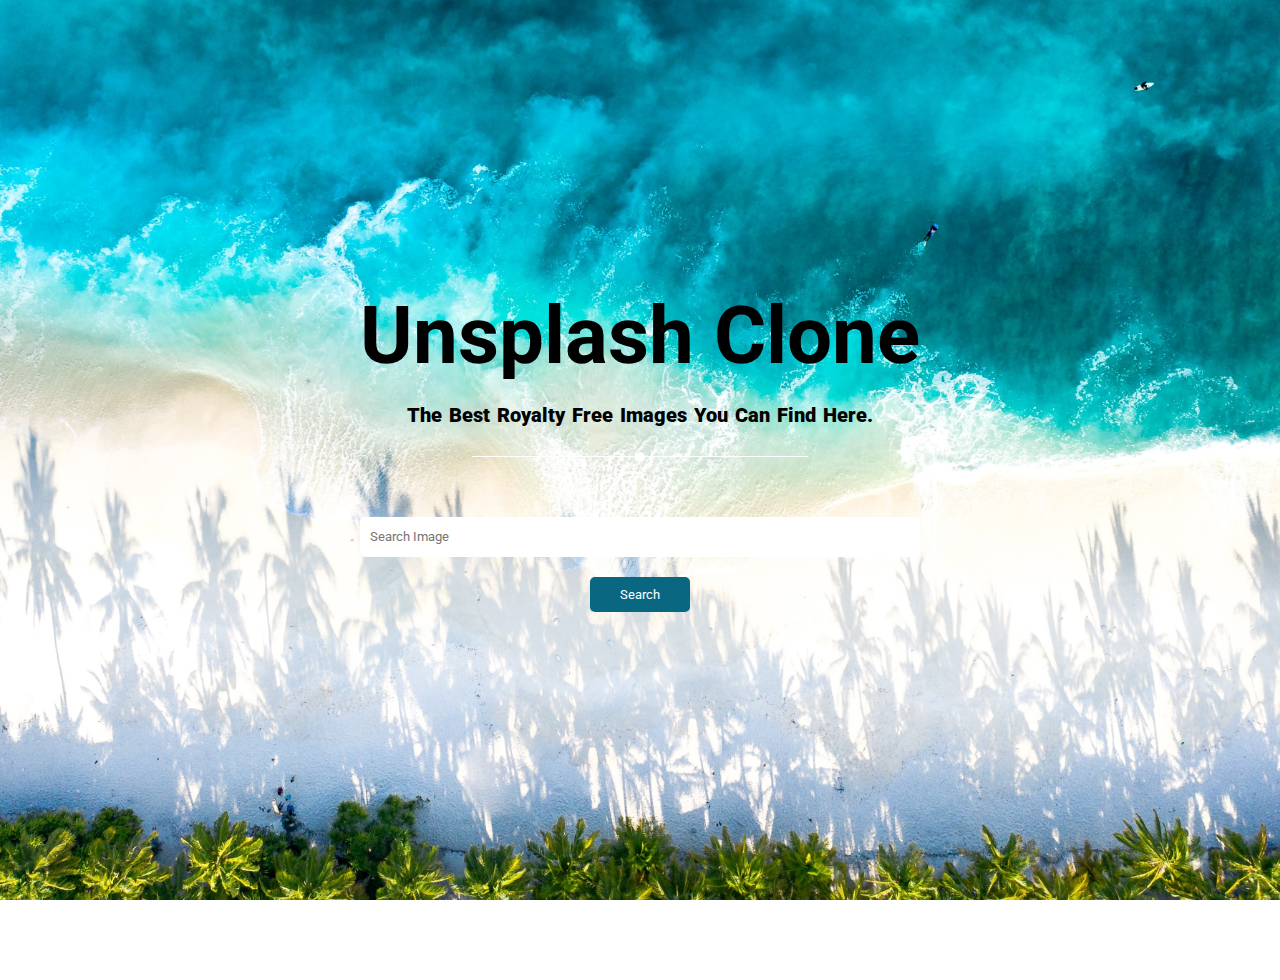
==== index.html @ 47d00bf1 "first commit" ====
<!DOCTYPE html>
<html lang="en">
  <head>
    <meta charset="UTF-8" />
    <meta http-equiv="X-UA-Compatible" content="IE=edge" />
    <meta name="viewport" content="width=device-width, initial-scale=1.0" />
    <title>Unsplash Clone</title>

    <!-- css file for homepage -->
    <link rel="stylesheet" href="CSS/style.css" />
    <link rel="preconnect" href="https://fonts.googleapis.com" />
    <link rel="preconnect" href="https://fonts.gstatic.com" crossorigin />
    <link
      href="https://fonts.googleapis.com/css2?family=Roboto:wght@100&display=swap"
      rel="stylesheet"
    />
  </head>

  <body>
    <header class="header-section">
      <div class="header-content">
        <h1 class="logo">Unsplash Clone</h1>
        <p class="sub-line">the best royalty free images you can find here.</p>

        <form action="search.html">
          <input
            type="text"
            autocomplete="off"
            name="search"
            class="search-box"
            placeholder="search image"
          />
          <button class="search-btn" type="submit">Search</button>
        </form>
      </div>
    </header>

    <!-- popup window -->
    <div class="image-popup hide">
      <button class="close-btn">x</button>
      <a href="#" class="download-btn">download images</a>
      <img src="img/img (1).png" class="large-img" alt="" />
      <button class="controls pre-btn"><img src="img/pre.png" alt="" /></button>
      <button class="controls nxt-btn"><img src="img/nxt.png" alt="" /></button>
    </div>

    <!-- gallery -->
    <section class="gallery">
      <!-- <img src="img/img (1).png" class="gallery-img" alt="" /> -->
    </section>

    <script src="app.js"></script>
  </body>
</html>
---- CSS/style.css ----
* {
  margin: 0;
  padding: 0;
  box-sizing: border-box;
  font-family: "roboto", sans-serif;
}

.header-section {
  width: 100%;
  height: 100vh;
  position: relative;
  background-image: url("../img/bg.jpg");
  background-size: cover;
  display: flex;
  justify-content: center;
  align-items: center;
  text-align: center;
}

.logo {
  font-size: 80px;
  font-weight: 2000;
  color: rgb(0, 0, 0);
  text-transform: capitalize;
}

.sub-line {
  color: rgb(0, 0, 0);
  padding: 20px 0 30px;
  font-size: 20px;
  text-transform: capitalize;
  word-spacing: 2px;
  position: relative;
  font-weight: 1000;
}

.sub-line::after {
  content: "";
  position: absolute;
  bottom: 0;
  left: 50%;
  transform: translateX(-50%);
  width: 60%;
  height: 1px;
  background: #fff;
}

.sub-line::before {
  content: "";
  position: absolute;
  bottom: -5px;
  left: 50%;
  transform: translateX(-50%);
  width: 10px;
  height: 10px;
  background: #fff;
  border-radius: 50%;
}

.search-box {
  display: block;
  margin: 60px auto 20px;
  width: 100%;
  height: 40px;
  border-radius: 5px;
  padding: 10px;
  border: none;
  outline: none;
  text-transform: capitalize;
}

.search-btn {
  padding: 10px 30px;
  border-radius: 5px;
  text-transform: capitalize;
  border: none;
  outline: none;
  cursor: pointer;
  background: #096782;
  color: #fff;
}

/* gallery */

.gallery {
  width: 100%;
  padding: 40px;
  background: #fff;
  /* column used for mansory layout */
  columns: 4;
  column-gap: 20px;
}

.gallery-img {
  width: 100%;
  height: 100%;
  /* object fit property to maintain the ratio */
  object-fit: cover;
  margin-bottom: 20px;
  border-radius: 5px;
  cursor: pointer;
  background-color: #f9f9f9;
}

/* image popup */

.image-popup {
  position: fixed;
  top: 50%;
  left: 50%;
  transform: translate(-50%, -50%);
  width: 80%;
  height: 80vh;
  background: #fff;
  box-shadow: 0px 5px 50px rgba(0, 0, 0, 0.25);
  border-radius: 10px;
  transition: 0.5s;
  display: flex;
  justify-content: center;
  align-items: center;
}

.image-popup.hide {
  display: none;
  opacity: 0;
}

.close-btn {
  position: absolute;
  top: 10px;
  left: 10px;
  width: 20px;
  height: 20px;
  background: rgb(203, 46, 46);
  border-radius: 50%;
  border: none;
  cursor: pointer;
  color: #f9f9f9;
}

.download-btn {
  text-transform: capitalize;
  padding: 10px 20px;
  background: #192f2e;
  color: #fff;
  text-decoration: none;
  border-radius: 5px;
  position: absolute;
  right: 10px;
  top: 10px;
}

.large-img {
  height: 80%;
  width: auto;
  max-width: 80%;
  object-fit: cover;
  border-radius: 10px;
}

.controls {
  background: none;
  border: none;
  position: absolute;
  top: 50%;
  transform: translateY(-50%);
  cursor: pointer;
}

.pre-btn {
  left: 20px;
}

.nxt-btn {
  right: 20px;
}
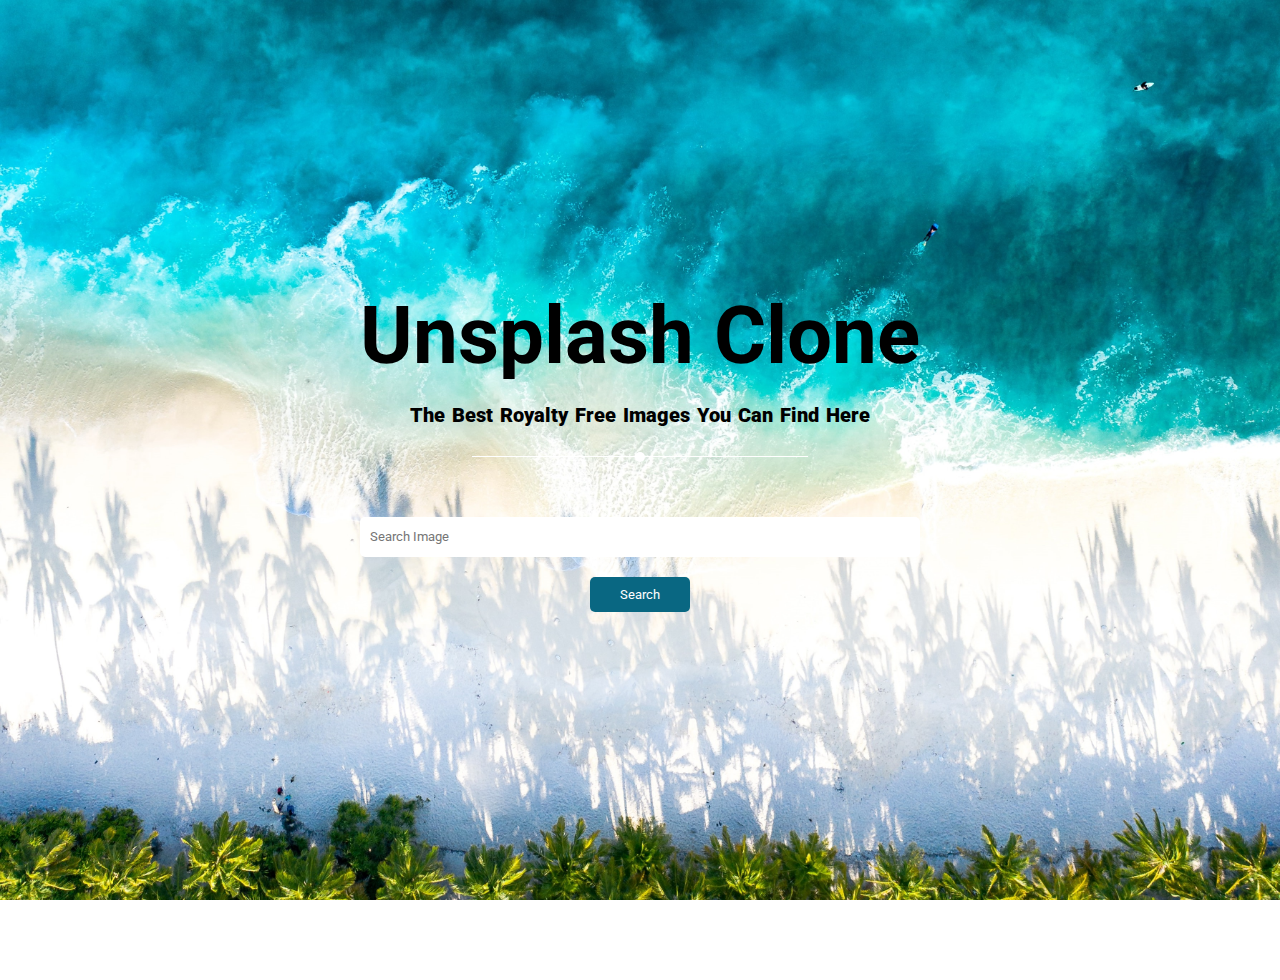
==== commit 3c1ed560: "spelling correction" ====
--- a/index.html
+++ b/index.html
@@ -20,7 +20,7 @@
     <header class="header-section">
       <div class="header-content">
         <h1 class="logo">Unsplash Clone</h1>
-        <p class="sub-line">the best royalty free images you can find here.</p>
+        <p class="sub-line">the best royalty free images you can find here</p>
 
         <form action="search.html">
           <input
